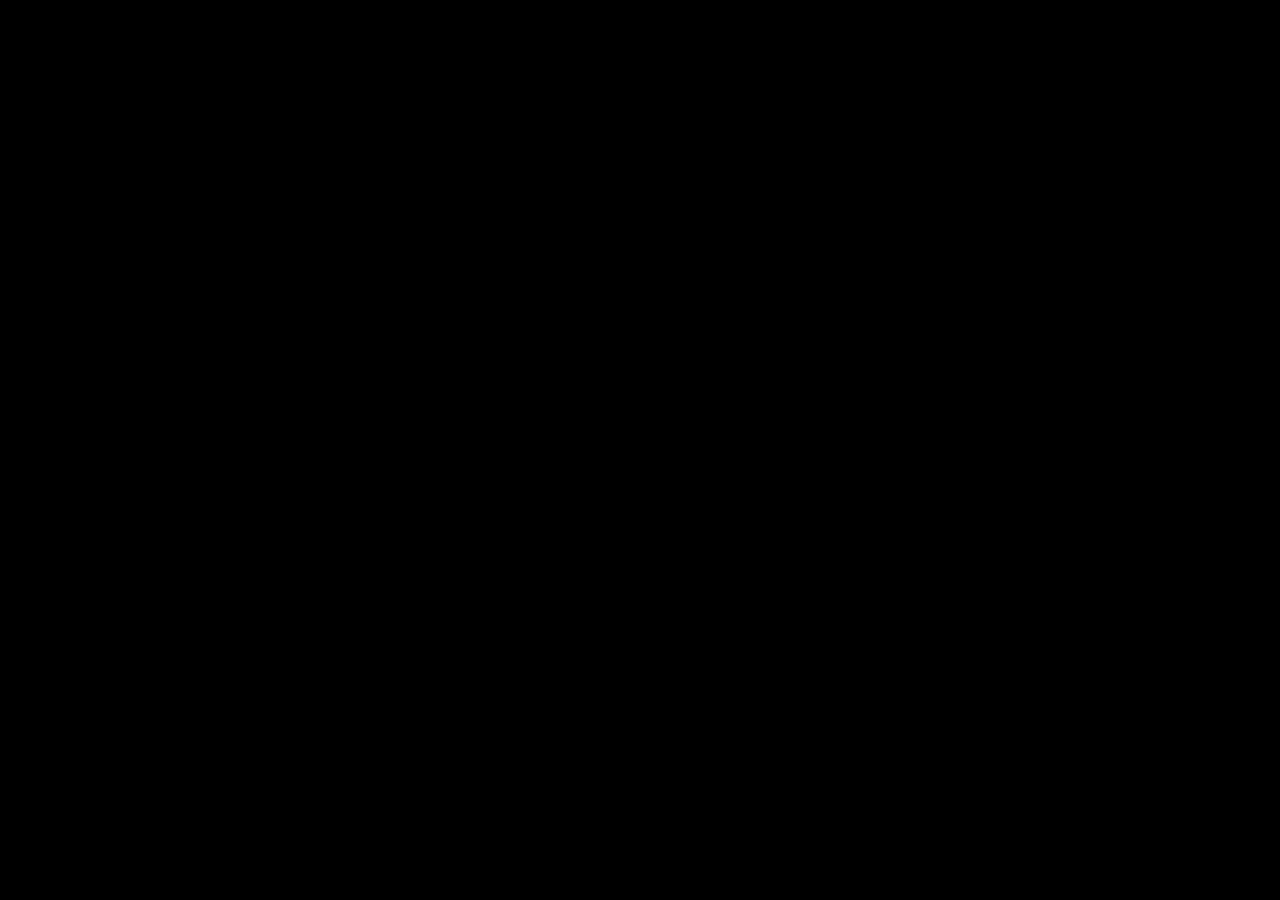
==== game/index.html @ 46569e92 "Added the 3d simulator" ====
<!DOCTYPE html>
<html lang="en">
	<head>
		<meta charset="utf-8">
		<meta name="viewport" content="width=device-width, user-scalable=no, initial-scale=1.0">
		<title>Sol Searchers 3d viewer</title>
		<style>
html, body, #canvas {
	margin: 0;
	padding: 0;
	border: 0;
}

body {
	color: white;
	background-color: black;
	overflow: hidden;
	touch-action: none;
}

#canvas {
	display: block;
}

#canvas:focus {
	outline: none;
}

#status, #status-splash, #status-progress {
	position: absolute;
	left: 0;
	right: 0;
}

#status, #status-splash {
	top: 0;
	bottom: 0;
}

#status {
	background-color: #242424;
	display: flex;
	flex-direction: column;
	justify-content: center;
	align-items: center;
	visibility: hidden;
}

#status-splash {
	max-height: 100%;
	max-width: 100%;
	margin: auto;
}

#status-splash.show-image--false {
	display: none;
}

#status-splash.fullsize--true {
	height: 100%;
	width: 100%;
	object-fit: contain;
}

#status-splash.use-filter--false {
	image-rendering: pixelated;
}

#status-progress, #status-notice {
	display: none;
}

#status-progress {
	bottom: 10%;
	width: 50%;
	margin: 0 auto;
}

#status-notice {
	background-color: #5b3943;
	border-radius: 0.5rem;
	border: 1px solid #9b3943;
	color: #e0e0e0;
	font-family: 'Noto Sans', 'Droid Sans', Arial, sans-serif;
	line-height: 1.3;
	margin: 0 2rem;
	overflow: hidden;
	padding: 1rem;
	text-align: center;
	z-index: 1;
}
		</style>
		<link id="-gd-engine-icon" rel="icon" type="image/png" href="index.icon.png" />
<link rel="apple-touch-icon" href="index.apple-touch-icon.png"/>

	</head>
	<body>
		<canvas id="canvas">
			Your browser does not support the canvas tag.
		</canvas>

		<noscript>
			Your browser does not support JavaScript.
		</noscript>

		<div id="status">
			<img id="status-splash" class="show-image--true fullsize--true use-filter--true" src="index.png" alt="">
			<progress id="status-progress"></progress>
			<div id="status-notice"></div>
		</div>

		<script src="index.js"></script>
		<script>
const GODOT_CONFIG = {"args":[],"canvasResizePolicy":2,"emscriptenPoolSize":8,"ensureCrossOriginIsolationHeaders":true,"executable":"index","experimentalVK":false,"fileSizes":{"index.pck":43258240,"index.wasm":39514754},"focusCanvas":true,"gdextensionLibs":[],"godotPoolSize":4};
const GODOT_THREADS_ENABLED = false;
const engine = new Engine(GODOT_CONFIG);

(function () {
	const statusOverlay = document.getElementById('status');
	const statusProgress = document.getElementById('status-progress');
	const statusNotice = document.getElementById('status-notice');

	let initializing = true;
	let statusMode = '';

	function setStatusMode(mode) {
		if (statusMode === mode || !initializing) {
			return;
		}
		if (mode === 'hidden') {
			statusOverlay.remove();
			initializing = false;
			return;
		}
		statusOverlay.style.visibility = 'visible';
		statusProgress.style.display = mode === 'progress' ? 'block' : 'none';
		statusNotice.style.display = mode === 'notice' ? 'block' : 'none';
		statusMode = mode;
	}

	function setStatusNotice(text) {
		while (statusNotice.lastChild) {
			statusNotice.removeChild(statusNotice.lastChild);
		}
		const lines = text.split('\n');
		lines.forEach((line) => {
			statusNotice.appendChild(document.createTextNode(line));
			statusNotice.appendChild(document.createElement('br'));
		});
	}

	function displayFailureNotice(err) {
		console.error(err);
		if (err instanceof Error) {
			setStatusNotice(err.message);
		} else if (typeof err === 'string') {
			setStatusNotice(err);
		} else {
			setStatusNotice('An unknown error occurred.');
		}
		setStatusMode('notice');
		initializing = false;
	}

	const missing = Engine.getMissingFeatures({
		threads: GODOT_THREADS_ENABLED,
	});

	if (missing.length !== 0) {
		if (GODOT_CONFIG['serviceWorker'] && GODOT_CONFIG['ensureCrossOriginIsolationHeaders'] && 'serviceWorker' in navigator) {
			let serviceWorkerRegistrationPromise;
			try {
				serviceWorkerRegistrationPromise = navigator.serviceWorker.getRegistration();
			} catch (err) {
				serviceWorkerRegistrationPromise = Promise.reject(new Error('Service worker registration failed.'));
			}
			// There's a chance that installing the service worker would fix the issue
			Promise.race([
				serviceWorkerRegistrationPromise.then((registration) => {
					if (registration != null) {
						return Promise.reject(new Error('Service worker already exists.'));
					}
					return registration;
				}).then(() => engine.installServiceWorker()),
				// For some reason, `getRegistration()` can stall
				new Promise((resolve) => {
					setTimeout(() => resolve(), 2000);
				}),
			]).then(() => {
				// Reload if there was no error.
				window.location.reload();
			}).catch((err) => {
				console.error('Error while registering service worker:', err);
			});
		} else {
			// Display the message as usual
			const missingMsg = 'Error\nThe following features required to run Godot projects on the Web are missing:\n';
			displayFailureNotice(missingMsg + missing.join('\n'));
		}
	} else {
		setStatusMode('progress');
		engine.startGame({
			'onProgress': function (current, total) {
				if (current > 0 && total > 0) {
					statusProgress.value = current;
					statusProgress.max = total;
				} else {
					statusProgress.removeAttribute('value');
					statusProgress.removeAttribute('max');
				}
			},
		}).then(() => {
			setStatusMode('hidden');
		}, displayFailureNotice);
	}
}());
		</script>
	</body>
</html>
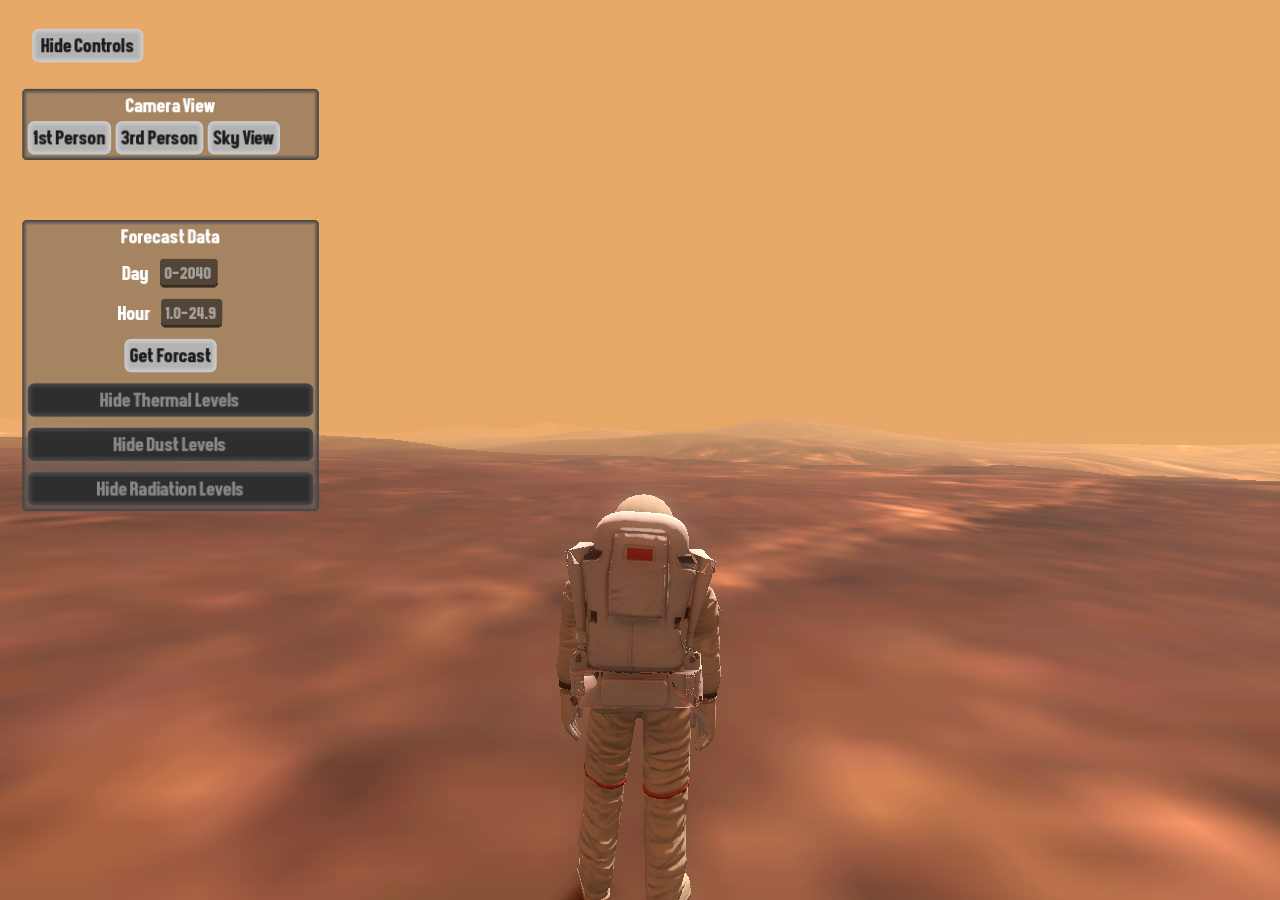
==== commit 92a9c5a2: "Restore and optimize 3D Godot simulator, remove custom cursor, and add cache pre-warming" ====
--- a/game/index.html
+++ b/game/index.html
@@ -38,18 +38,21 @@
 }
 
 #status {
-	background-color: #242424;
+	background-color: #0b0d12;
 	display: flex;
 	flex-direction: column;
 	justify-content: center;
 	align-items: center;
-	visibility: hidden;
+	gap: 14px;
+	visibility: visible;
+	font-family: system-ui, -apple-system, 'Segoe UI', Roboto, sans-serif;
 }
 
 #status-splash {
-	max-height: 100%;
-	max-width: 100%;
-	margin: auto;
+	max-height: 45%;
+	max-width: 45%;
+	margin: 0 auto;
+	opacity: 0.9;
 }
 
 #status-splash.show-image--false {
@@ -57,8 +60,8 @@
 }
 
 #status-splash.fullsize--true {
-	height: 100%;
-	width: 100%;
+	height: auto;
+	width: auto;
 	object-fit: contain;
 }
 
@@ -70,10 +73,40 @@
 	display: none;
 }
 
+#status-label {
+	color: #f3ede6;
+	font-size: 14px;
+	font-weight: 500;
+	letter-spacing: 0.02em;
+	text-align: center;
+	padding: 0 16px;
+}
+
 #status-progress {
-	bottom: 10%;
-	width: 50%;
-	margin: 0 auto;
+	position: static;
+	width: min(360px, 72%);
+	height: 8px;
+	appearance: none;
+	border: none;
+	border-radius: 999px;
+	background: rgba(255, 255, 255, 0.12);
+	overflow: hidden;
+}
+
+#status-progress::-webkit-progress-bar {
+	background: rgba(255, 255, 255, 0.12);
+	border-radius: 999px;
+}
+
+#status-progress::-webkit-progress-value {
+	background: linear-gradient(90deg, #e86f38, #f49b56);
+	border-radius: 999px;
+	transition: width 0.12s ease-out;
+}
+
+#status-progress::-moz-progress-bar {
+	background: linear-gradient(90deg, #e86f38, #f49b56);
+	border-radius: 999px;
 }
 
 #status-notice {
@@ -104,7 +137,8 @@
 		</noscript>
 
 		<div id="status">
-			<img id="status-splash" class="show-image--true fullsize--true use-filter--true" src="index.png" alt="">
+			<img id="status-splash" class="show-image--true fullsize--true use-filter--true" src="index.png" alt="ARES-MAP 3D Simulator">
+			<div id="status-label">Initializing Jezero Crater 3D Simulator…</div>
 			<progress id="status-progress"></progress>
 			<div id="status-notice"></div>
 		</div>
@@ -199,14 +233,32 @@
 		}
 	} else {
 		setStatusMode('progress');
+		const statusLabel = document.getElementById('status-label');
 		engine.startGame({
 			'onProgress': function (current, total) {
 				if (current > 0 && total > 0) {
-					statusProgress.value = current;
-					statusProgress.max = total;
+					const pct = Math.min(100, Math.round((current / total) * 100));
+					if (pct >= 100) {
+						statusProgress.removeAttribute('value');
+						statusProgress.removeAttribute('max');
+						if (statusLabel) {
+							statusLabel.textContent = 'Unpacking 3D Mars Terrain & Shaders… (2–3s)';
+						}
+					} else {
+						statusProgress.value = current;
+						statusProgress.max = total;
+						const curMB = (current / 1048576).toFixed(1);
+						const totMB = (total / 1048576).toFixed(1);
+						if (statusLabel) {
+							statusLabel.textContent = `Loading Jezero Crater 3D Simulator… ${pct}% (${curMB} / ${totMB} MB)`;
+						}
+					}
 				} else {
 					statusProgress.removeAttribute('value');
 					statusProgress.removeAttribute('max');
+					if (statusLabel) {
+						statusLabel.textContent = 'Starting WebGL 3D engine…';
+					}
 				}
 			},
 		}).then(() => {
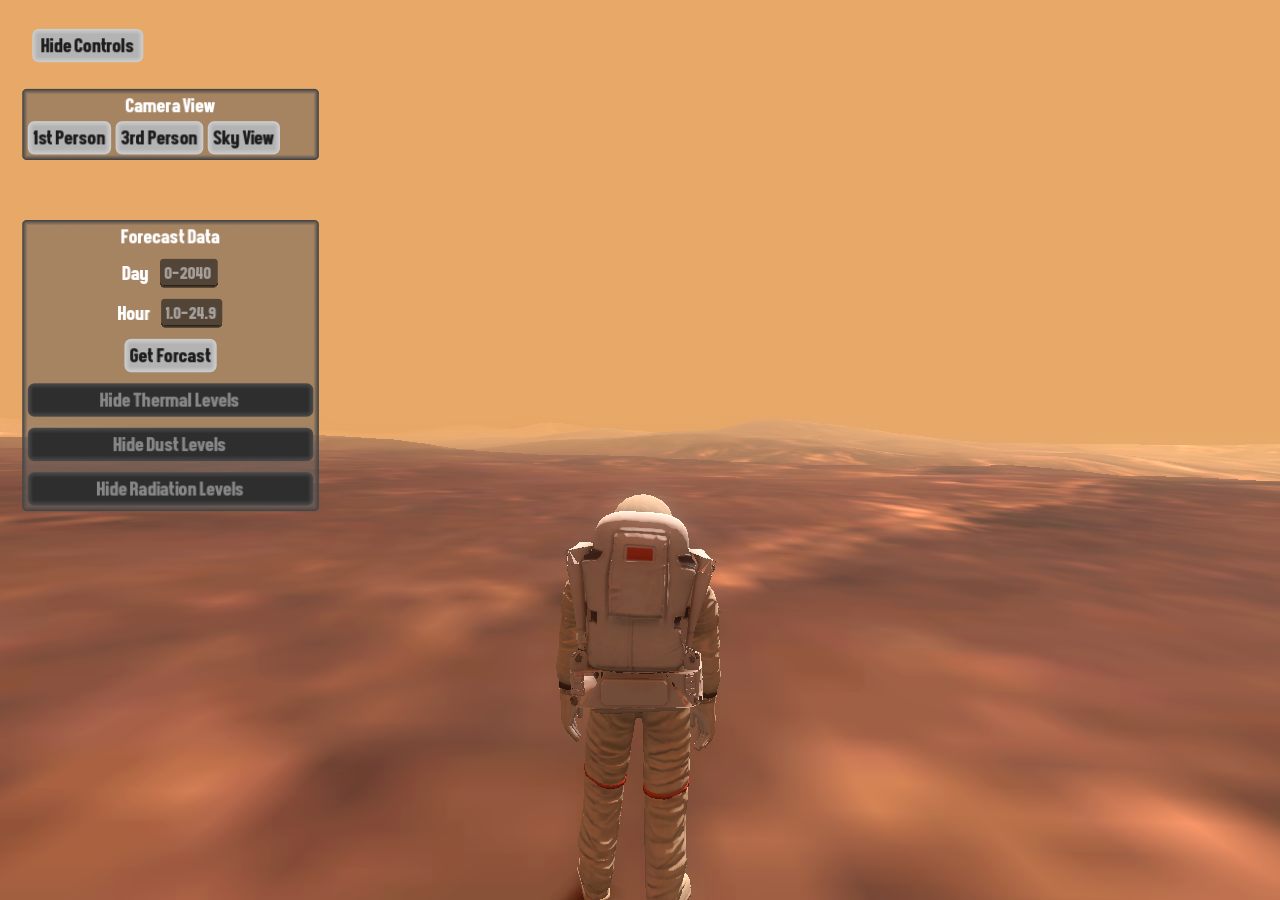
==== commit b0cbfdd0: "Fix Vercel cleanUrls redirect breaking relative paths in game/index.html" ====
--- a/game/index.html
+++ b/game/index.html
@@ -3,6 +3,7 @@
 	<head>
 		<meta charset="utf-8">
 		<meta name="viewport" content="width=device-width, user-scalable=no, initial-scale=1.0">
+		<base href="/game/">
 		<title>Sol Searchers 3d viewer</title>
 		<style>
 html, body, #canvas {
